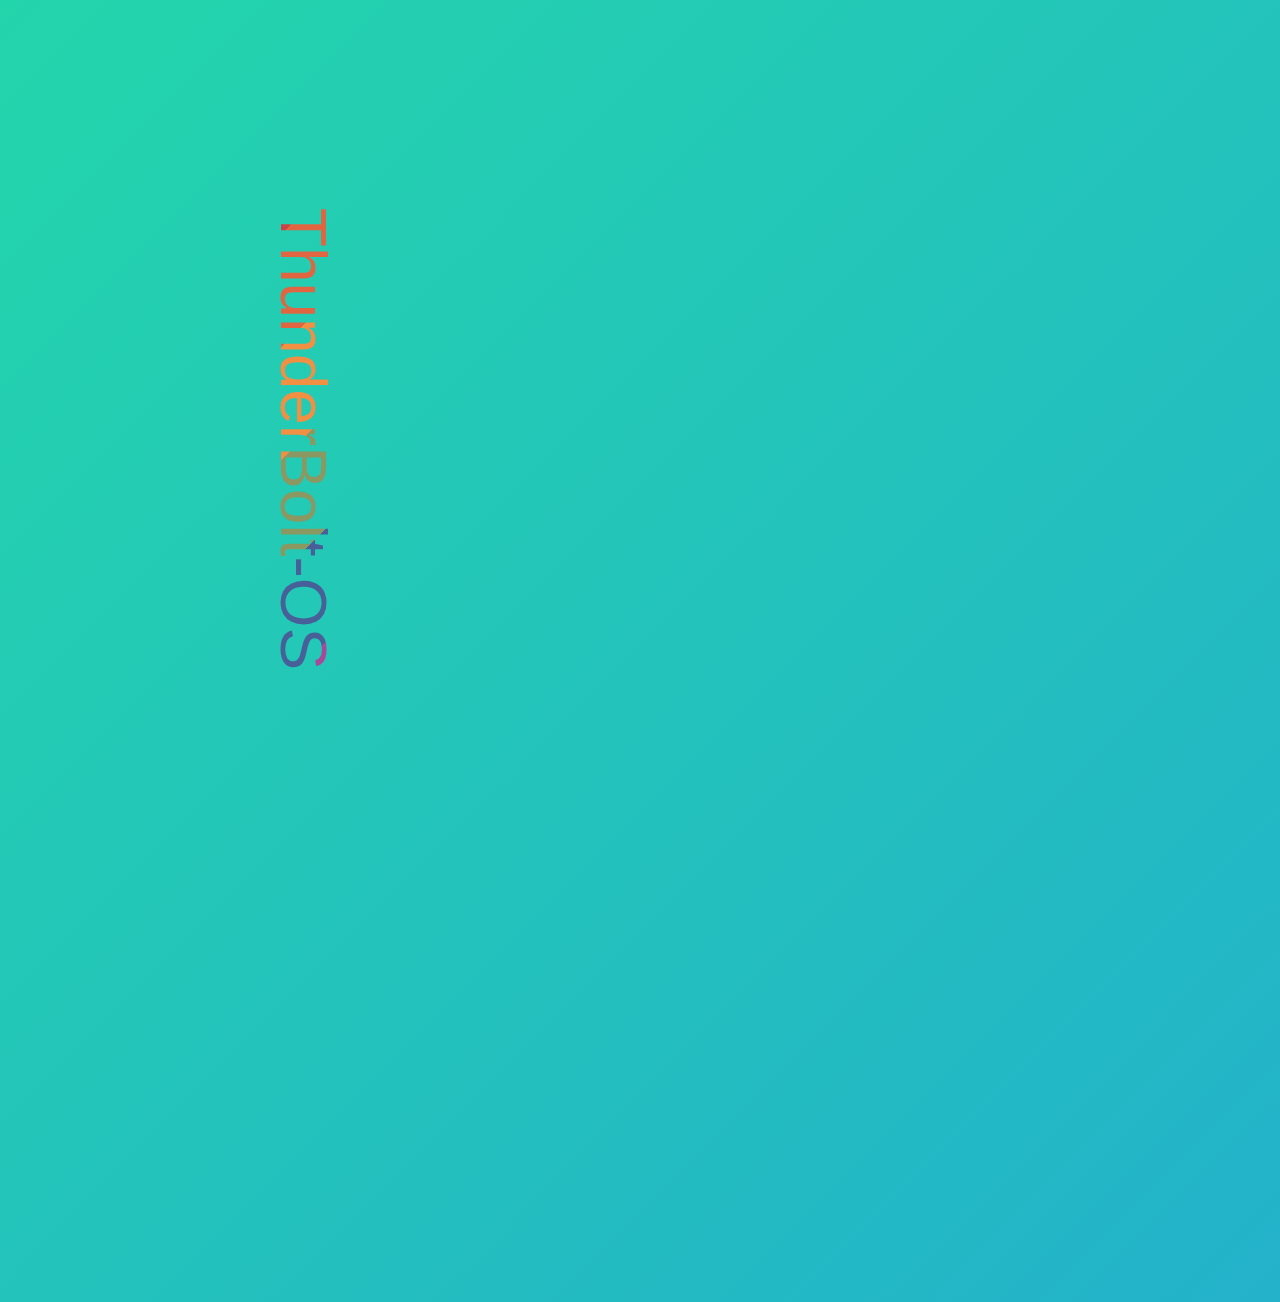
==== index.html @ a0d642ee "initial commit" ====
<!DOCTYPE html>
<html>
  <head>
    <meta charset="utf-8">
    <meta name="viewport" content="width=device-width">
    <title>replit</title>
    <link href="background.css" rel="stylesheet" type="text/css" />
      <link href="header_style.css" rel="stylesheet" type="text/css" />
    <script defer src="script.js"></script>
  </head>
  <body>
      
    

    <header>
      <h1 class="gradient-text">ThunderBolt-OS</h1>
    </header>

      
  </body>
</html>
---- background.css ----
*, 
*::before,
*::after{
    margin: 0;
    padding: 0;
    box-sizing: border-box;    
}

body {
	background: linear-gradient(-45deg, #ee7752, #e73c7e, #23a6d5, #23d5ab);
	background-size: 400% 400%;
	animation: gradient 15s ease infinite;
	height: 100vh;
}

@keyframes gradient {
	0% {
		background-position: 0% 50%;
	}
	50% {
		background-position: 100% 50%;
	}
	100% {
		background-position: 0% 50%;
	}
}
---- header_style.css ----
*, 
*::before,
*::after{
    margin: 0;
    padding: 0;
    box-sizing: border-box;    
}

.gradient-text {
  background-color: #CA4246;  

   background-image: linear-gradient(
        45deg,
        #CA4246 16.666%, 
        #E16541 16.666%, 
        #E16541 33.333%, 
        #F18F43 33.333%, 
        #F18F43 50%, 
        #8B9862 50%, 
        #8B9862 66.666%, 
        #476098 66.666%, 
        #476098 83.333%, 
        #A7489B 83.333%);
  
  background-size: 100%;
  background-repeat: repeat;

  
  -webkit-background-clip: text;
  -webkit-text-fill-color: transparent; 
  
  
    animation: rainbow-text-simple-animation-rev 0.75s ease forwards;

}

.gradient-text:hover{
    animation: rainbow-text-simple-animation 0.5s ease-in forwards;
}



@keyframes rainbow-text-simple-animation-rev {
    0% {
        background-size: 650%;
    }
    40% {
        background-size: 650%;
    }
    100% {
        background-size: 100%;
    }
}


@keyframes rainbow-text-simple-animation {
    0% {
        background-size: 100%;
    }
    80% {
        background-size: 650%;
    }
    100% {
        background-size: 650%;
    }
}

header {
  margin-top: 1em;
  margin-top: calc(50vh - 3em);
}

h1 {
    font-family: "Archivo Black", sans-serif;
    font-weight: normal;
    font-size: 4em;
    text-align: center;
    translate: transform(-50%, -50%);
    /* left: 0; */
    /* top: 0; */    
    display: flex;
    justify-content: center;
    cursor: pointer;
    width: 605px;
    transform: rotate(90deg)
}
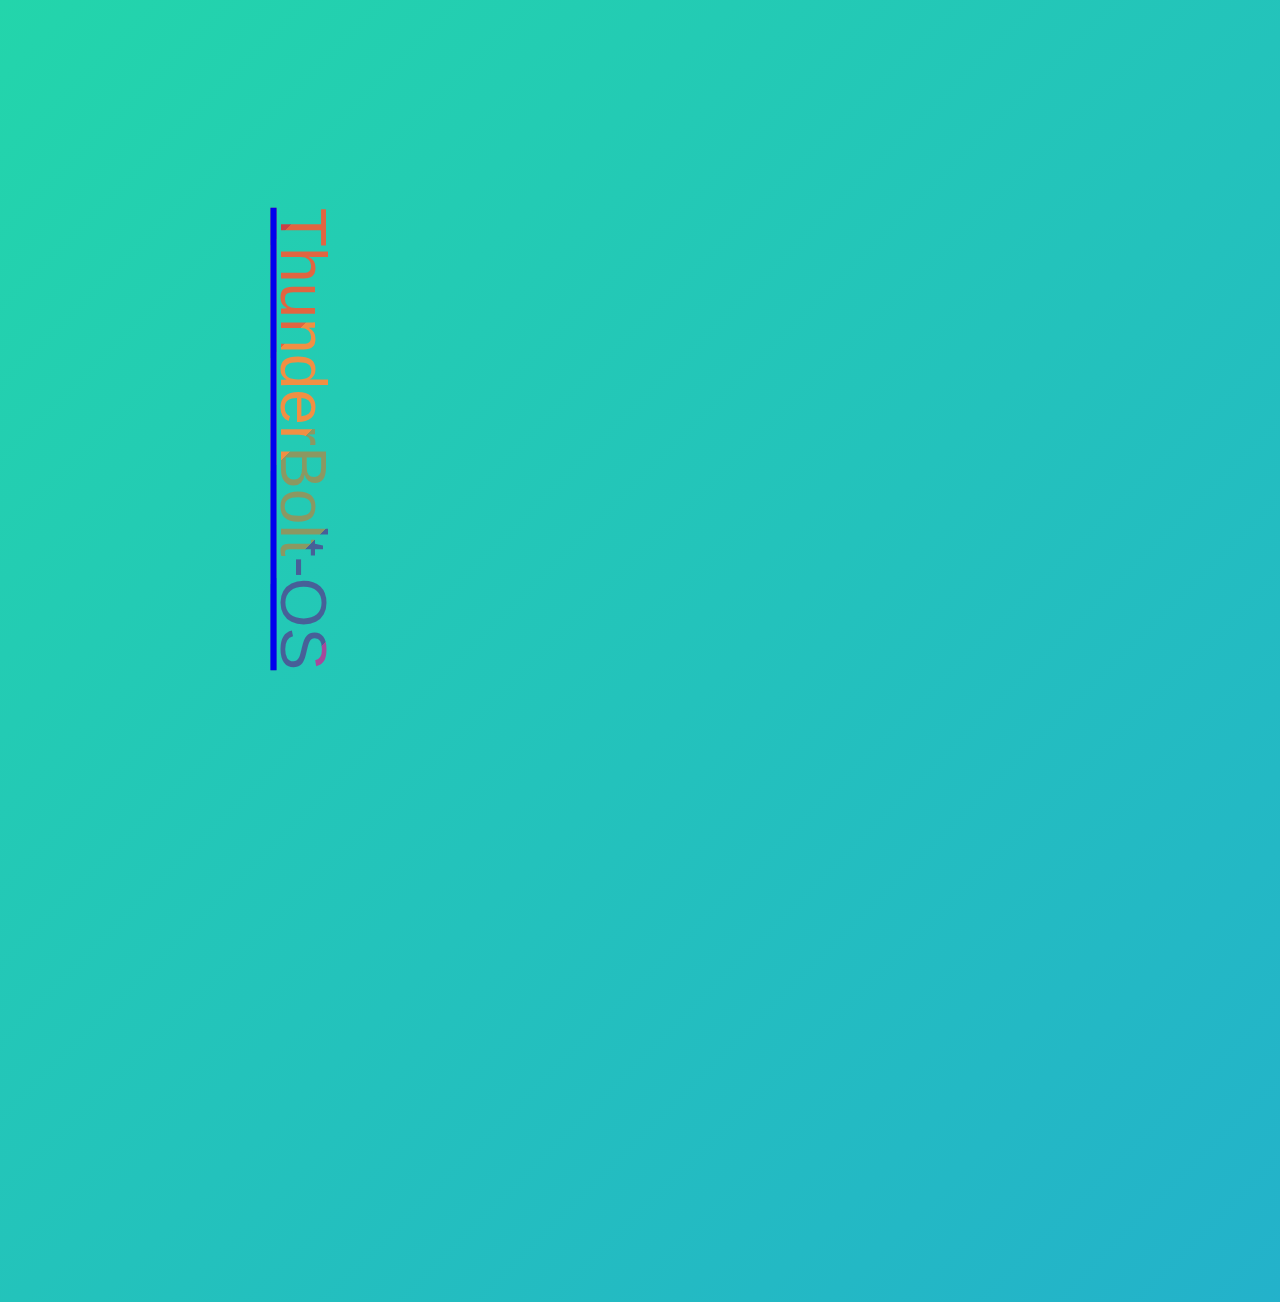
==== commit d335e898: "added new page" ====
--- a/index.html
+++ b/index.html
@@ -13,7 +13,7 @@
     
 
     <header>
-      <h1 class="gradient-text">ThunderBolt-OS</h1>
+      <a href="secondpage.html"> <h1 class="gradient-text">ThunderBolt-OS</h1> </a>
     </header>
 
       
